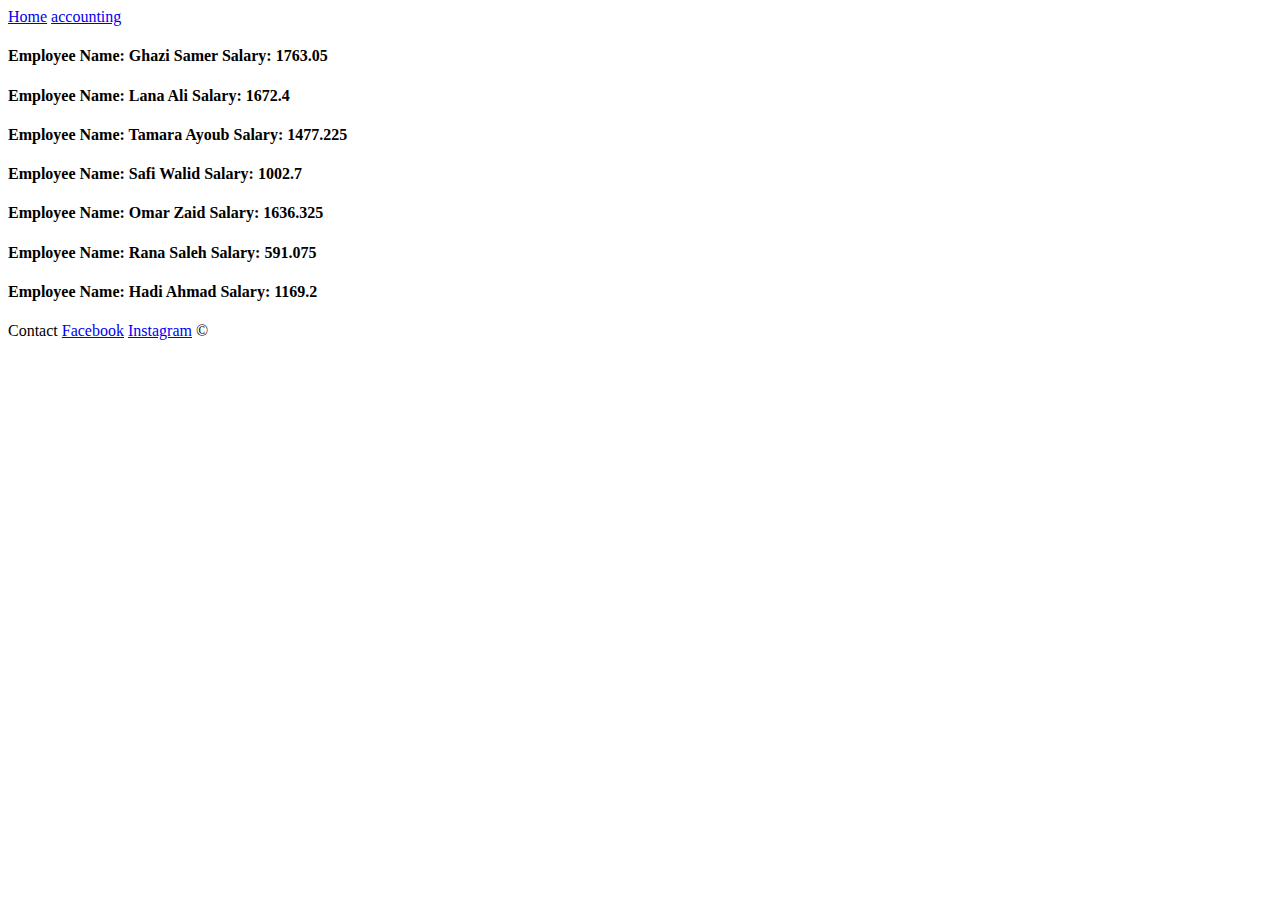
==== index.html @ 261c1bf7 "edit js" ====
<!DOCTYPE html>
<html lang="en">
<head>
    <meta charset="UTF-8">
    <meta http-equiv="X-UA-Compatible" content="IE=edge">
    <meta name="viewport" content="width=device-width, initial-scale=1.0">
    <title>Document</title>
</head>
<body>
<header>
<a href="index.html">Home</a>
<a href="accounting.html">accounting</a>
</header>


<main>
<script src="app.js"></script>


</main>
    <footer>
        Contact
        <a href="https://www.facebook.com/">Facebook</a>
        <a href="https://instagram.com">Instagram</a>
        &copy;

    </footer>

</body>
</html>
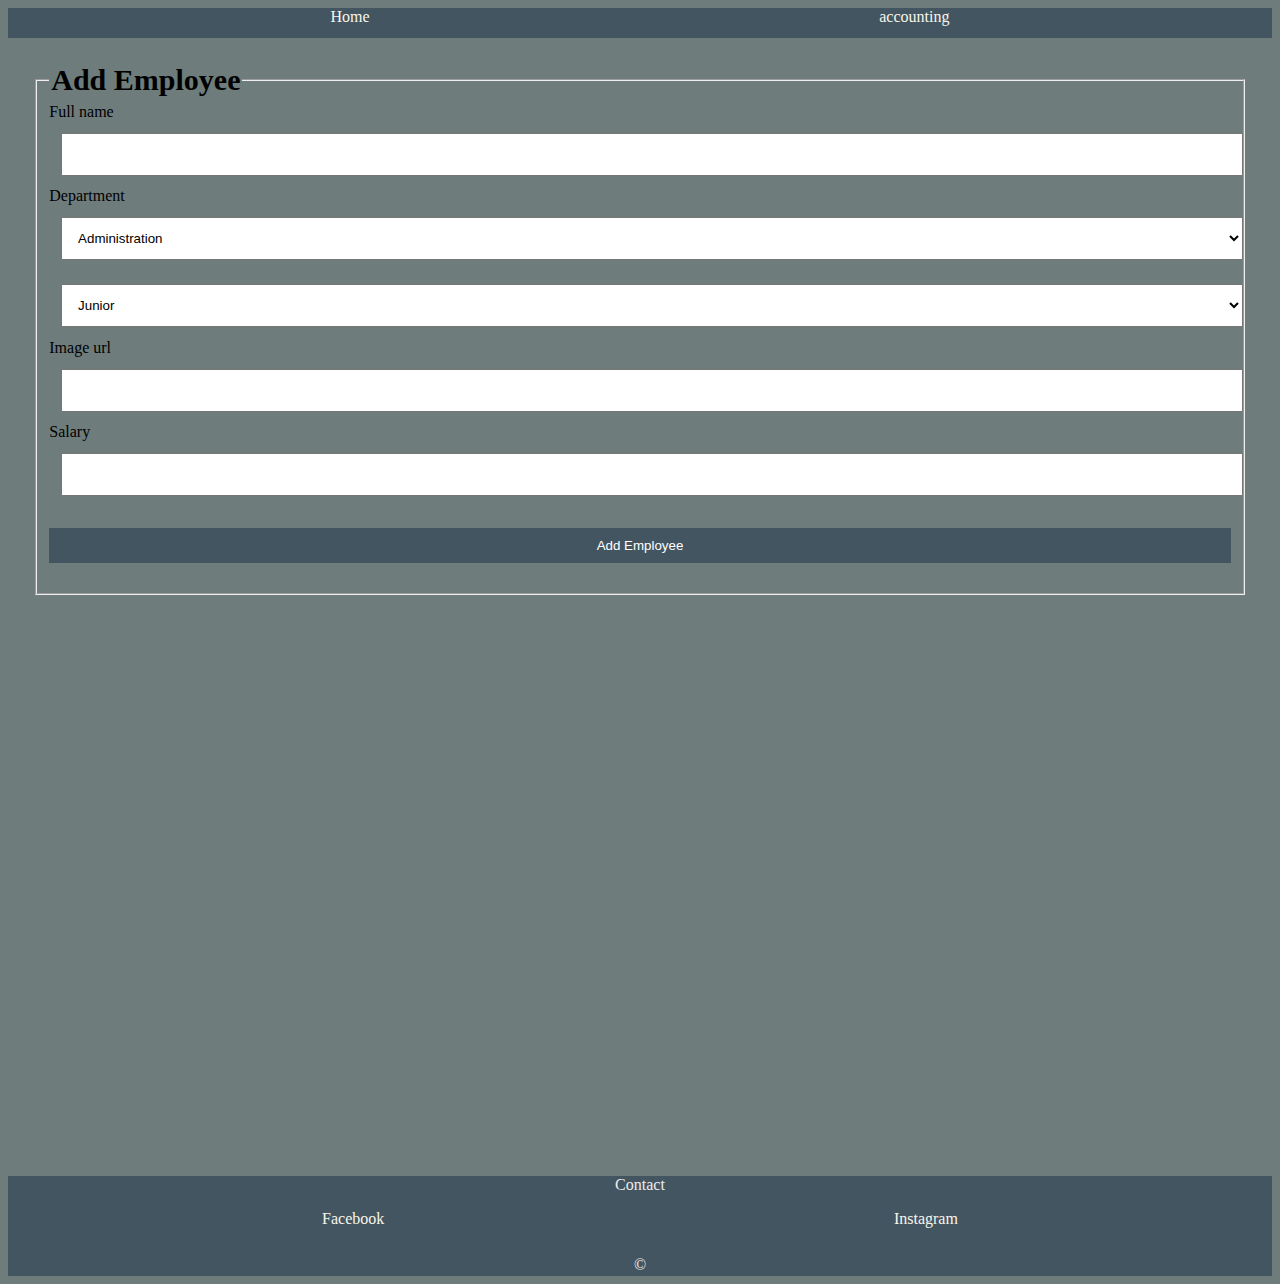
==== commit 34f9c61b: "form with DOM" ====
--- a/index.html
+++ b/index.html
@@ -5,26 +5,73 @@
     <meta http-equiv="X-UA-Compatible" content="IE=edge">
     <meta name="viewport" content="width=device-width, initial-scale=1.0">
     <title>Document</title>
+    <link rel="stylesheet" href="style.css">
 </head>
 <body>
-<header>
-<a href="index.html">Home</a>
-<a href="accounting.html">accounting</a>
+ 
+<header id="head">
+    <ul>
+<li><a href="index.html">Home</a></li>
+<li><a href="accounting.html">accounting</a></li>
+</ul>
 </header>
 
 
 <main>
-<script src="app.js"></script>
+<section>
+<form id="employeeForm">
+ <fieldset>
+   <legend>Add Employee</legend>
+
+<label for="">Full name</label>
+<input type="text" id="Name" name="Name">
+<label for="">Department</label>
+<select name="Dep" id="Dep">
+<option value="Administration" id="Admin" name="Admin">Administration</option>
+<option value="Marketing" id="Mar" name="Mar">Marketing</option>
+<option value="Development" id="Dev" name="Dev">Development</option>
+<option value="Finance" id="Fina" name="Fina">Finance</option>
+</select>
+
+<select name="Level" id="Level">Level
+<option value="Junior">Junior</option>
+<option value="Mid-Senior">Mid-Senior</option>
+<option value="Senior">Senior</option>
+
+</select>
+
+<label for="">Image url</label>
+<input type="text" id="img" name="img">
+<label for="">Salary</label>
+<input type="text" id="sal" name="sal">
+<input type="submit" value="Add Employee">
+
+ </fieldset>
 
 
+</form>
+
+
+
+
+</section>
+<div class="container">
+<section id="empSection" class="cont"></section>
+<section id="deSection" class="cont"></section>
+<section id="de2Section" class="cont"></section>
+<section id="de3Section" class="cont"></section>
+
+</div>
 </main>
     <footer>
-        Contact
-        <a href="https://www.facebook.com/">Facebook</a>
-        <a href="https://instagram.com">Instagram</a>
-        &copy;
+       <p> Contact<p>
+        <ul>
+       <li> <a href="https://www.facebook.com/">Facebook</a></li>
+       <li>  <a href="https://instagram.com">Instagram</a></li>
+       </ul>
+       <p> &copy;<p>
 
     </footer>
-
+    <script src="app.js"></script>
 </body>
 </html>--- a/style.css
+++ b/style.css
@@ -0,0 +1,79 @@
+body{
+    background-color: #6E7C7C;
+}
+header{
+    background-color: #435560;
+}
+
+ul{height: 30px;
+    
+    list-style-type: none;
+    text-align: center;
+    margin:0;
+    padding: 0;
+
+}
+li{
+
+    display:inline;
+}
+li a{
+    color:#F9F5EB;
+    text-decoration: none;
+    margin:20%;
+    text-align: center;
+   
+    
+}
+form{
+
+
+margin: 2%;
+
+}
+footer{
+    
+ background-color: #435560;
+    margin-top: 38%;
+    text-align: center;
+    height: 100px;
+}
+
+input[type=text], select  {
+    width: 100%;
+    padding: 12px;
+   margin:1%;
+
+   box-sizing: border-box;
+   
+  
+  }
+
+input[type=submit] {
+    width: 100%;
+    background-color: #435560;
+    color: white;
+    padding: 10px 15px; 
+    margin:20px 0;
+    border: none;
+    text-align: center;
+
+    cursor: pointer;
+  }
+  legend{font-weight: 900;
+  font-size: 30px;}
+  .container {
+    display:flex;
+
+  }
+
+  .cont{
+
+padding:3%
+
+ }
+ p{color:#ECECEC}
+ img{
+
+    border-radius: 50% ;
+ }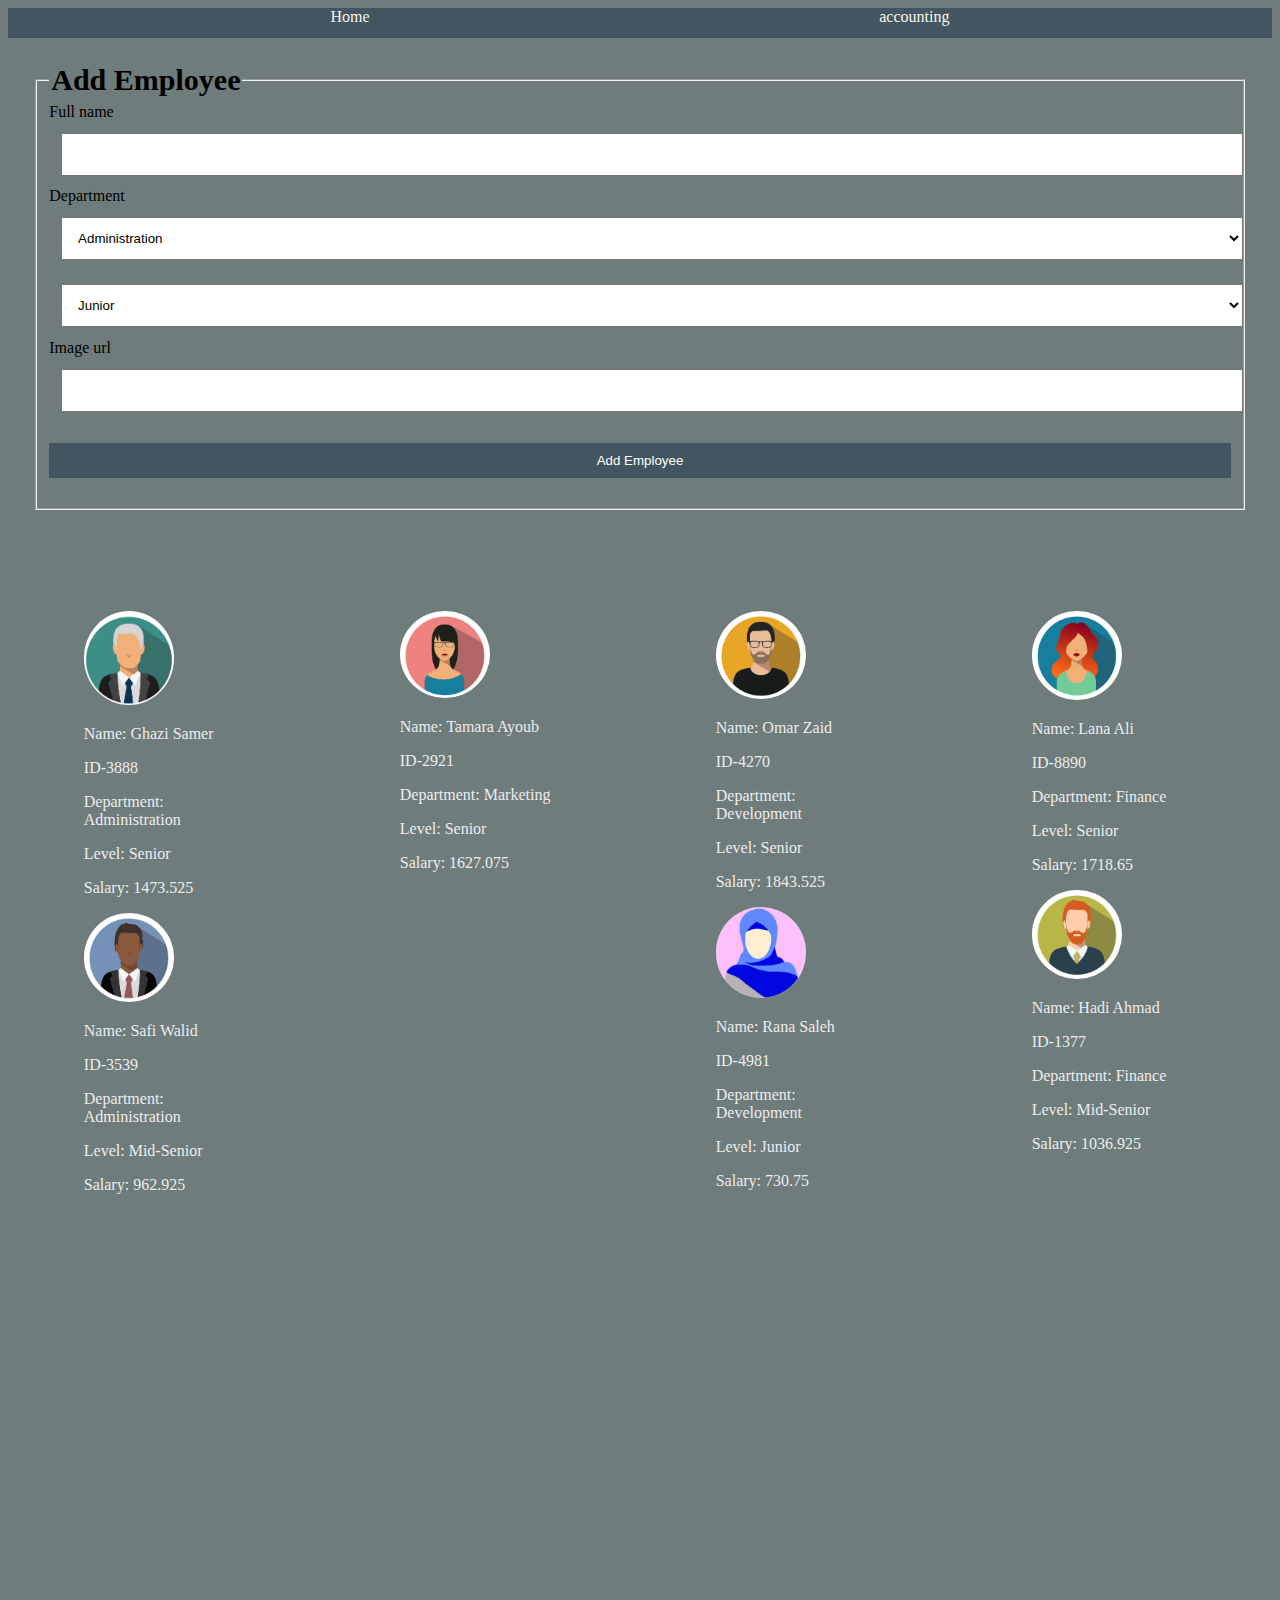
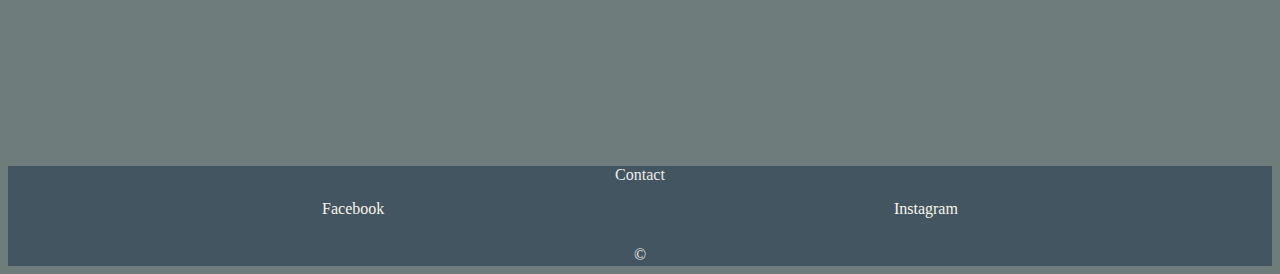
==== commit 896ed9be: "modify" ====
--- a/index.html
+++ b/index.html
@@ -42,15 +42,15 @@
 
 <label for="">Image url</label>
 <input type="text" id="img" name="img">
-<label for="">Salary</label>
-<input type="text" id="sal" name="sal">
+<!-- <label for="">Salary</label>
+<input type="text" id="sal" name="sal"> -->
 <input type="submit" value="Add Employee">
 
  </fieldset>
 
 
 </form>
-
+<section id="static"></section>
 
 
 
--- a/style.css
+++ b/style.css
@@ -64,16 +64,17 @@
   font-size: 30px;}
   .container {
     display:flex;
-
+ 
   }
 
   .cont{
 
-padding:3%
-
- }
+    padding:3%;
+    margin:3%;
+     }
  p{color:#ECECEC}
  img{
 
+    width: 55%;
     border-radius: 50% ;
- }+ }
